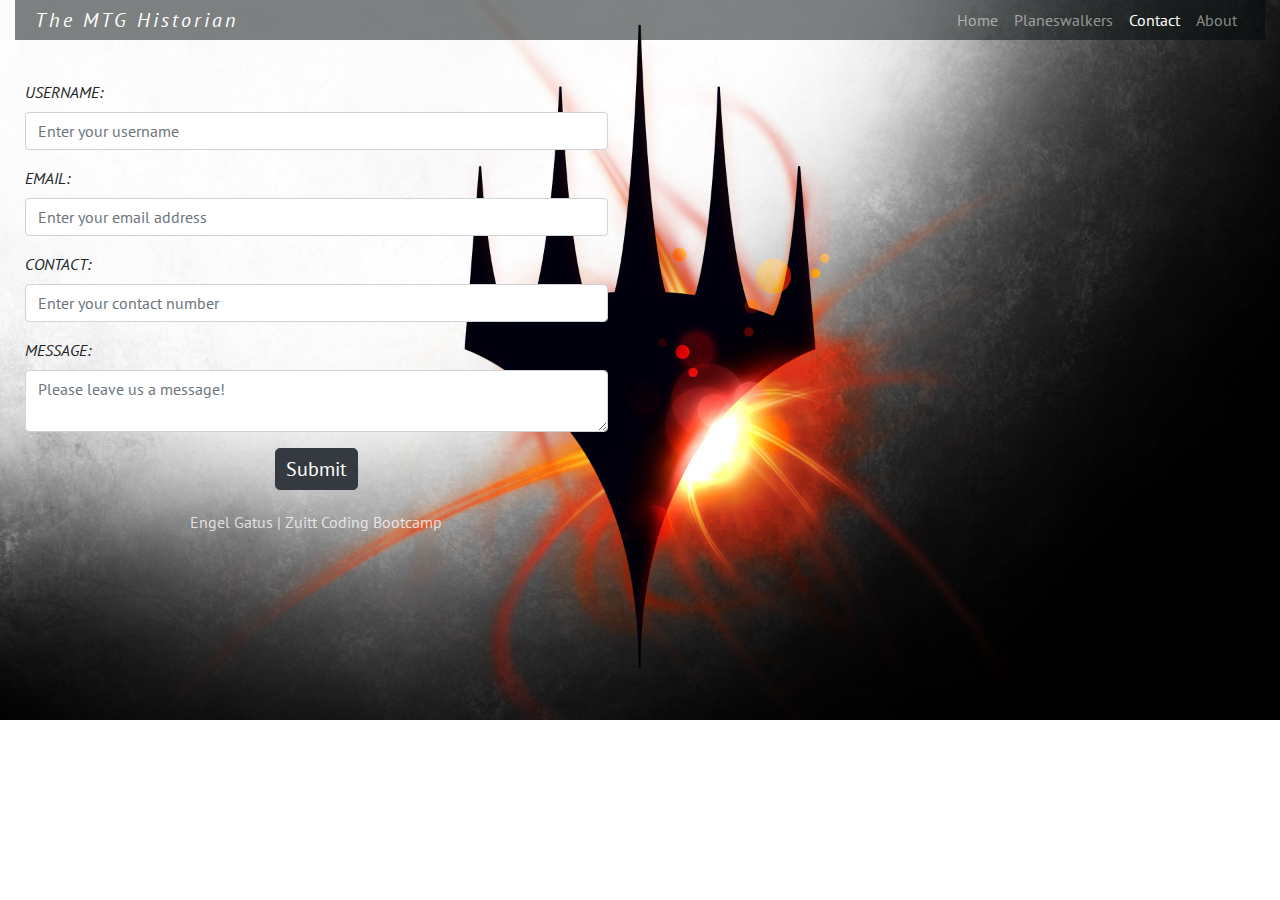
==== contact.html @ 0ee79120 "includes capstone-1-finale" ====
<!DOCTYPE html>
<html lang="en">
<head>

	<title>The MTG Historian</title>

	<link rel="icon" type="png/img/jpg" href="assets/images/logo.png">

	<meta charset="utf-8">

	<meta name="viewport" content="width=device-width,initial-scale=1.0,maximum-scale=1.0">

	<meta http-equiv="X-UA-Compatible" content="IE=Edge">

<!-- FontAwesome Icon -->
	<link rel="stylesheet" href="https://use.fontawesome.com/releases/v5.5.0/css/all.css" integrity="sha384-B4dIYHKNBt8Bc12p+WXckhzcICo0wtJAoU8YZTY5qE0Id1GSseTk6S+L3BlXeVIU" crossorigin="anonymous">

<!-- Boostrap CSS -->
	<link rel="stylesheet" type="text/css" href="assets/css/bootstrap.min.css">

<!-- CSS link -->
	<link rel="stylesheet" type="text/css" href="assets/css/style.css">

<!-- Animate CSS -->
	<link rel="stylesheet" type="text/css" href="assets/css/animate.css">

<!-- Google Fonts -->
	<link href="https://fonts.googleapis.com/css?family=Judson:700|PT+Sans|Poppins&display=swap" rel="stylesheet">

	
</head>
<body id="contact-body">

<section class="col-12">
	<div class="container-fluid w-100 p-0">
		<nav id="contact-nav" class="navbar navbar-expand-lg navbar-dark">
			<a href="home.html" id="nav-phrase" class="font-italic navbar-brand">The MTG Historian</a>

			<button class="navbar-toggler navbar-left" type="button" data-toggle="collapse" data-target="#navbar-nav">
			<span class="navbar-toggler-icon"></span>
			<!-- <img id="nav-burger" src="assets/images/logo.png"> -->
			</button>

			<div id="navbar-nav" class="collapse navbar-collapse">
				<ul class="navbar-nav ml-auto">
					<li class="nav-item">
						<a href="home.html" class="nav-link">
						Home
						</a>
					</li>

					<li class="nav-item">
						<a href="planeswalkers.html" class="nav-link">
						Planeswalkers
						</a>				
					</li>

					<li class="nav-item active">
						<a href="contact.html" class="nav-link">
						Contact
						</a>				
					</li>

					<li class="nav-item">
						<a href="about.html" class="nav-link">
						About
						</a>				
					</li>
				</ul>
			</div>
			
		</nav>


		<div id="contact-heading" class="row">
			<header class="col-12 col-md-12 col-lg-12">
				<!-- <h1 id="contact-h1" class="text-center py-3">Contact Us</h1> -->
			</header>		
		</div> <!-- end row -->

		<div id="contact-container" class="row ">
			<div class="col-12 col-md-6 col-lg-6">
				<form>
					<div class="form-group contact-form">
						<label class="contact-label font-italic" for="username">Username:</label>
						<input type="text" id="username" class="form-control" placeholder="Enter your username">
					</div>

					<div class="form-group contact-form">
						<label class="contact-label font-italic" for="email">Email:</label>
						<input type="email" id="email" class="form-control" placeholder="Enter your email address">
					</div>

					<div class="form-group contact-form">
						<label class="contact-label font-italic" for="contact">Contact:</label>
						<input type="number" id="contact" class="form-control" placeholder="Enter your contact number">
					</div>

					<div class="form-group contact-form">
						<label class="contact-label font-italic" for="message">Message:</label>
						<textarea id="message" class="form-control" placeholder="Please leave us a message!"></textarea>
					</div>

					<div class="text-center mb-10">
					<button id="contact-btn" class="btn btn-lg btn-dark contact-form">Submit</button>
					</div>

				</form>

					<footer id="contact-footer" class="text-center footer p-10">
						<p id="footer-text" class=" p-20 mt- 10 mb-0 mx-20">Engel Gatus | Zuitt Coding Bootcamp</p>

						<div class="text-center">
							
							<a target="_blank" href="https://www.facebook.com/engelgatus"><i id="contact-icon" class="fab fa-facebook fa-2x animated fadeInRight faster m-2"></i></a>

							<a target="_blank" href="https://www.linkedin.com"><i id="contact-icon" class="fab fa-linkedin fa-2x animated fadeInRight fast m-2"></i></a>

							<a target="_blank" href="https://www.twitter.com"><i id="contact-icon" class="fab fa-twitter fa-2x animated fadeInRight 900ms m-2"></i></a>
							
						</div>

					</footer>
			</div> <!-- end left side -->

			<div class="col-12 col-md-6 col-lg-6 pr-0 pl-3">
				<iframe id="g-map" src="https://www.google.com/maps/embed?pb=!1m18!1m12!1m3!1d3861.731259356566!2d121.03125941397181!3d14.557354689830028!2m3!1f0!2f0!3f0!3m2!1i1024!2i768!4f13.1!3m3!1m2!1s0x3397c9b8d33b2c6d%3A0xb0c2f766338a92bd!2sZuitt+Makati!5e0!3m2!1sen!2sph!4v1562423544595!5m2!1sen!2sph" allowfullscreen></iframe>				
			</div> <!-- end right side -->

		</div>
	</div>
</section>





<!-- Bootstrap Dependencies -->
<!-- jquery first then popper then bootstrap js -->
<!-- jQuery library -->
	<script src="assets/js/jquery-3.4.1.min.js"></script>

<!-- Popper JS -->
	<script src="assets/js/popper.min.js"></script>

<!-- Latest compiled JavaScript -->
	<script src="assets/js/bootstrap.js"></script>

</body>
</html>
---- assets/css/style.css ----
* { 
	padding: 0; 
	margin: 0; 
	box-sizing: border-box; 
	font-family: 'PT Sans', serif; 
	scroll-behavior: smooth; 
}

/*nav style*/

#navbar-nav {
	font-family: 'PT Sans', sans-serif;
}

#nav-phrase {
	letter-spacing: 3px;

}

/*end of nav style*/



/*landing page*/

#landing-body {
	background-image: url(../images/landingbg.jpg);
	background-size: cover;
	background-repeat: no-repeat;
	background-color: black;
}

#landing-heading {
	font-family: 'Judson', sans-serif;
	text-transform: uppercase;
	font-size: 100px;
	color: #fff;
	letter-spacing: 3px;
	animation-duration: 4s;
}

#landing-container {
	margin-bottom: 200px;

}	

.sub-h {
	font-family: 'PT Sans', sans-serif;
	color: rgba(254,252,253,0.75);
}

#landing-btn {
	animation-duration: 5s;
}


#landing-btn-txt {
	text-transform: uppercase;
}

div#landing-btn > button#landing-btn-txt:hover {
	background-color: rgba(254,252,253,0.55);
	border-color: rgba(254,252,253,0.35);	
}

#landing-footer-txt {
	color: rgba(254,252,253,1);
	margin-top: 10px;
	font-size: 12px;
}

#landing-icon {
	animation-duration: 3s;
}


/*end of landing page*/




/*contact page*/

#contact-body {
	font-family: 'Poppins', sans-serif;
	/*background-color: rgba(0,5,5,1);*/
	background-image: url(../images/symbol.jpg);
	background-size: cover;
	background-repeat: no-repeat;
}

#contact-nav,
#pw-nav,
#about-nav,
#home-nav {
	background-color: rgba(0,5,5,0.5);
	padding: 0 20px;
}

#contact-container {
	margin-right: 0;
}

.contact-form {
	padding-left: 10px;
	padding-right: 10px;
}

#contact-heading {
	margin-bottom: 40px;
}

#contact-h1 {
	color: rgba(254,252,253,1);
}

.contact-label {
	text-transform: uppercase;
}

#contact-btn {
	padding: 5px 10px;
	margin-bottom: 20px;
}

#contact-footer {
	color: rgba(254,252,253,0.75);
}



#g-map {
	width: 90%;
	display: block;
	border: none;
	height: 70vh;
	border-radius: 20px;
}

/*end of contact page */



/*planeswalkers page */

#pw-body {
	background-image: url(../images/symbol.jpg);
	background-size: cover;
	background-repeat: no-repeat;
	background-color: black;
}

#pw-cards-1 {
	margin-top: 40px;
}


div.card-body > h3.card-title {
	background-color: rgba(254,252,253,0.4);
	font-size: 40px;
	border-radius: 10px;
	padding-right: 10px;
	font-family: 'DM Serif Display'

}

.pw-modal-title {
	font-size: 50px;
	text-align: center;
	font-family: 'DM Serif Display', sans-serif;
	letter-spacing: 2px;
	padding-bottom: 0;
	margin-bottom: 0;
}

.pw-modal-button {
	padding: 5px 10px;
	border-radius: 10px;
}

.pw-modal-sub {
	font-size: 24px;
	letter-spacing: 2px;
	margin-top: 15px;
}

.pw-modal-button:hover {
	text-decoration: none;
	border-radius: 10px;
}
	

/*end of planewalkers page*/

/*about page*/

#about-nav {
	background-image: url(../images/nav-img.jpg);
	background-repeat: no-repeat;
	vertical-align: center;
	background-size: cover;

}

#about-body {
	background-size: cover;
	background-repeat: no-repeat;
	background-color: black;
}

#about-section-top {
	background-image: url(../images/about-img-top.jpg);
	background-size: contain;
	background-repeat: no-repeat;
	height: 70vh;
	width: 100%;
	background-attachment: fixed;
}

#about-h {
	margin-top: 30px;
	letter-spacing: 2px;
	text-transform: uppercase;
}

#about-h2 {
	font-size: 80px;
}

#about-mtg,
#about-origins {
	margin-top: 30px;
	color: #fff;
	letter-spacing: 2px;
}

#about-img-1,
#about-img-2 {
	border-radius: 10px;
	vertical-align: center;
}

#about-mtg-txt-1,
#about-mtg-txt-2 {
	margin-top: 30px;
	font-size: 18px;
	letter-spacing: 2px;
}

#about-footer,
#home-footer {
	margin-top: 30px;
}




/*end of about page*/



/*home page*/

#home-body {

}

#home-section-top {
	background-image: url(../images/home-img-top.jpg);
	background-size: cover;
	background-repeat: no-repeat;
	height: 80vh;
	width: 100%;
	background-attachment: fixed;
}

#home-nav {
	background-image: url(../images/home-nav-img.jpg);
	background-repeat: no-repeat;
	vertical-align: center;
	background-size: cover;
}

#home-crop {
	position: absolute;
	top: 0;
	width: 100%;

}

#home-h1 {
	font-size: 70px;
	margin-top: 10px;
	font-family: 'Judson', sans-serif;
	letter-spacing: 2px;
}

#home-logo-top {
	margin-top: 220px;
}

#home-gallery-row,
#home-spark-row {
	margin-top: 40px;
	border: 1px solid rgba(0,5,5,0.5);
	border-radius: 10px;
	padding: 20px 10px;
}

#home-pw-img {
	border-radius: 10px;
}

#home-row-1-h,
#home-row-2-h {
	font-size: 60px;
	letter-spacing: 3px;
}

#home-row-1-txt,
#home-row-2-txt {
	font-size: 20px;
	letter-spacing: 2px;
}

#home-footer-txt {
	color: #333;
}

.home-card-h4 {
	font-size: 55px;
	letter-spacing: 2px;	
}

.home-card-txt {
	font-size: 25px;
	letter-spacing: 2px;
}


/*end of home page*/


/*Mobile Styles*/
@media only screen and (max-width: 400px) {
	#landing-body {
		vertical-align: center;
		background-position: 50% 50%;
	}

	#landing-contact {
		vertical-align: center;
		background-position: 50% 50%;
	}

	#landing-container {
		margin-bottom: 70px;
	}

	#landing-heading {
		font-size: 50px;
		margin-top: 40px;
		margin-bottom: 100px;
	}

	#landing-footer {
		margin-top: 60px;
	}

	#landing-nav {
		justify-content: left;
	}

	#landing-nav-brand {
		display: none;
	}

	#g-map {
		margin: 0 auto;
		padding-left: 0;
	}

	#contact-body {
		vertical-align: center;
		background-position: 50% 50%;
		width: 100%;
	}

	#contact-container {
		color: #5B5B60;
	}

	#pw-body {
		vertical-align: center;
		background-position: 50% 50%;
	}

	#about-section-top {
		height: 15	vh;
		background-size: contain;
	}

	#home-img-say {
		margin-top: 10px;
	}

	#home-card-txt-2 {
		text-align: justify;
	}

	#home-row-2-h {
		font-size: 40px;
	}

	#home-section-top {
		background-size: contain;
		height: 30vh
	}

	#home-crop {
		display: none;
	}

	#home-nav {
		background-color: (0,5,5,0.5);
		background-size: cover;
	}

	#home-logo-top {
		margin-top: 50px;
	}

	#home-h1 {
		text-align: center;
	}
}

/*Tablet Style*/

@media only screen and (min-width: 401px) and (max-width: 960px) {
	#landing-body {
		vertical-align: center;
		background-position: 50% 50%;
	}

	#landing-contact {
		vertical-align: center;
		background-position: 50% 50%;
	}

	#landing-container {
		margin-bottom: 70px;
	}

	#landing-heading {
		font-size: 50px;
		margin-top: 40px;
		margin-bottom: 100px;
	}

	#landing-footer {
		margin-top: 60px;
	}

	#landing-nav {
		justify-content: left;
	}

	#landing-nav-brand {
		display: none;
	}

	#g-map {
		margin: 0 auto;
		padding-left: 0;
	}

	#contact-body {
		vertical-align: center;
		background-position: 50% 50%;
		width: 100%;
	}

	#contact-container {
		color: #5B5B60;
	}

	#pw-body {
		vertical-align: center;
		background-position: 50% 50%;
	}

	#about-section-top {
		height: 15vh;
		background-size: contain;
	}

	#home-img-say {
		margin-top: 10px;
	}

	#home-card-txt-2 {
		text-align: justify;
	}

	#home-row-2-h {
		font-size: 40px;
	}

	#home-section-top {
		background-size: contain;
		height: 20vh
	}

	#home-crop {
		display: none;
	}

	#home-nav {
		background-color: (0,5,5,0.5);
		background-size: cover;
	}

	#home-logo-top {
		margin-top: 50px;
	}

	#home-h1 {
		text-align: center;
	}

} 

/*Desktop Style*/

@media only screen and (min-width: 961px) {
	
}
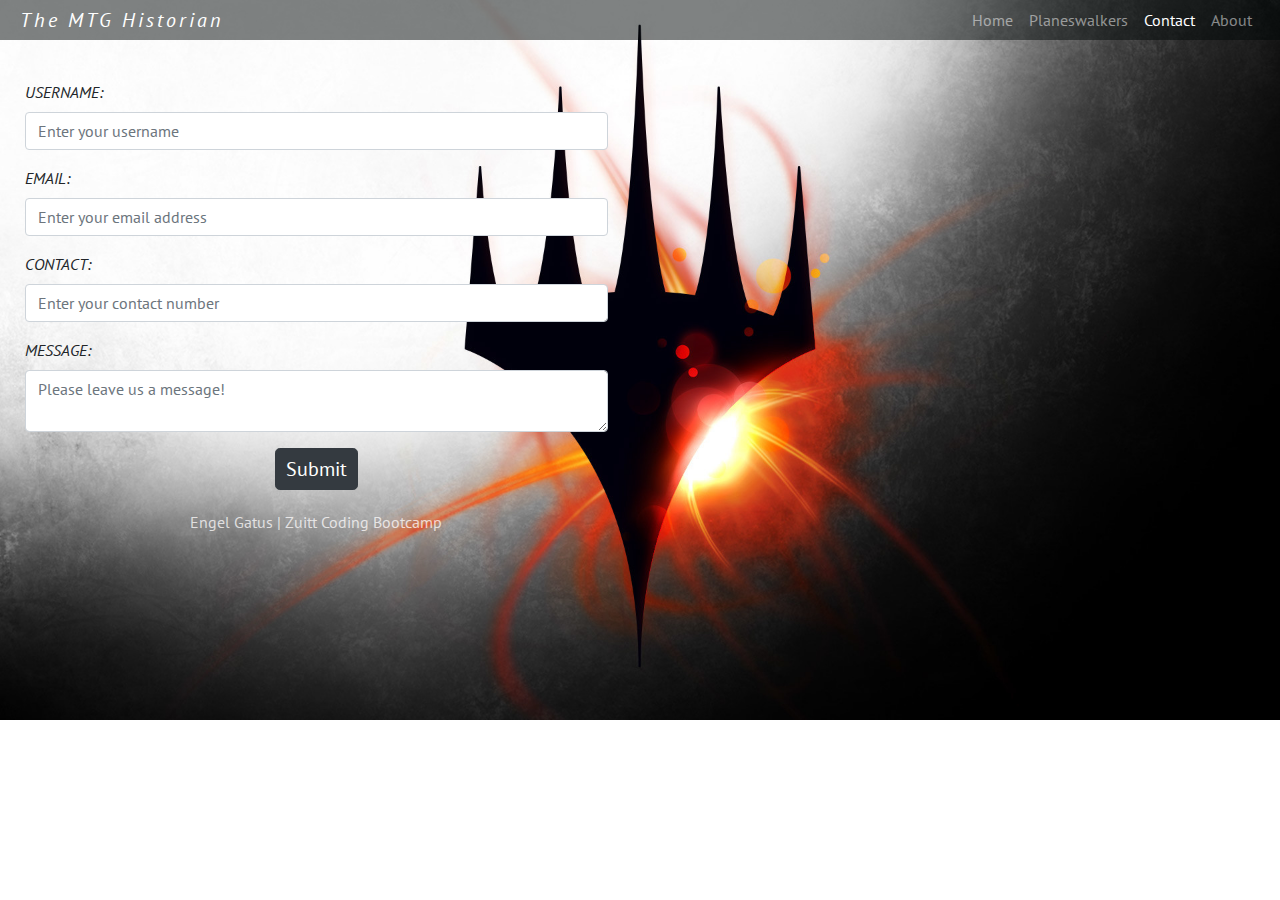
==== commit 4ede1551: "includes capstone-1-finale" ====
--- a/contact.html
+++ b/contact.html
@@ -31,8 +31,6 @@
 </head>
 <body id="contact-body">
 
-<section class="col-12">
-	<div class="container-fluid w-100 p-0">
 		<nav id="contact-nav" class="navbar navbar-expand-lg navbar-dark">
 			<a href="home.html" id="nav-phrase" class="font-italic navbar-brand">The MTG Historian</a>
 
@@ -71,7 +69,8 @@
 			
 		</nav>
 
-
+<section class="col-12">
+	<div class="container-fluid w-100 p-0">
 		<div id="contact-heading" class="row">
 			<header class="col-12 col-md-12 col-lg-12">
 				<!-- <h1 id="contact-h1" class="text-center py-3">Contact Us</h1> -->
--- a/assets/css/style.css
+++ b/assets/css/style.css
@@ -164,6 +164,10 @@
 
 }
 
+h3.card-title:hover {
+	background-color: #333;
+}
+
 .pw-modal-title {
 	font-size: 50px;
 	text-align: center;
@@ -296,7 +300,8 @@
 }
 
 #home-logo-top {
-	margin-top: 220px;
+	height: 20vh;
+	margin: 220px auto 0 auto;
 }
 
 #home-gallery-row,
@@ -337,6 +342,10 @@
 	letter-spacing: 2px;
 }
 
+#home-nav-phrase {
+	visibility: hidden;
+}
+
 
 /*end of home page*/
 
@@ -424,6 +433,7 @@
 	#home-nav {
 		background-color: (0,5,5,0.5);
 		background-size: cover;
+		background-image: none;
 	}
 
 	#home-logo-top {
@@ -433,6 +443,12 @@
 	#home-h1 {
 		text-align: center;
 	}
+
+	#home-nav-phrase {
+		visibility: visible;
+	}
+
+
 }
 
 /*Tablet Style*/
@@ -519,6 +535,7 @@
 	#home-nav {
 		background-color: (0,5,5,0.5);
 		background-size: cover;
+		background-image: none;
 	}
 
 	#home-logo-top {
@@ -528,6 +545,12 @@
 	#home-h1 {
 		text-align: center;
 	}
+
+	#home-nav-phrase {
+		visibility: visible;
+	}
+
+
 
 } 
 
